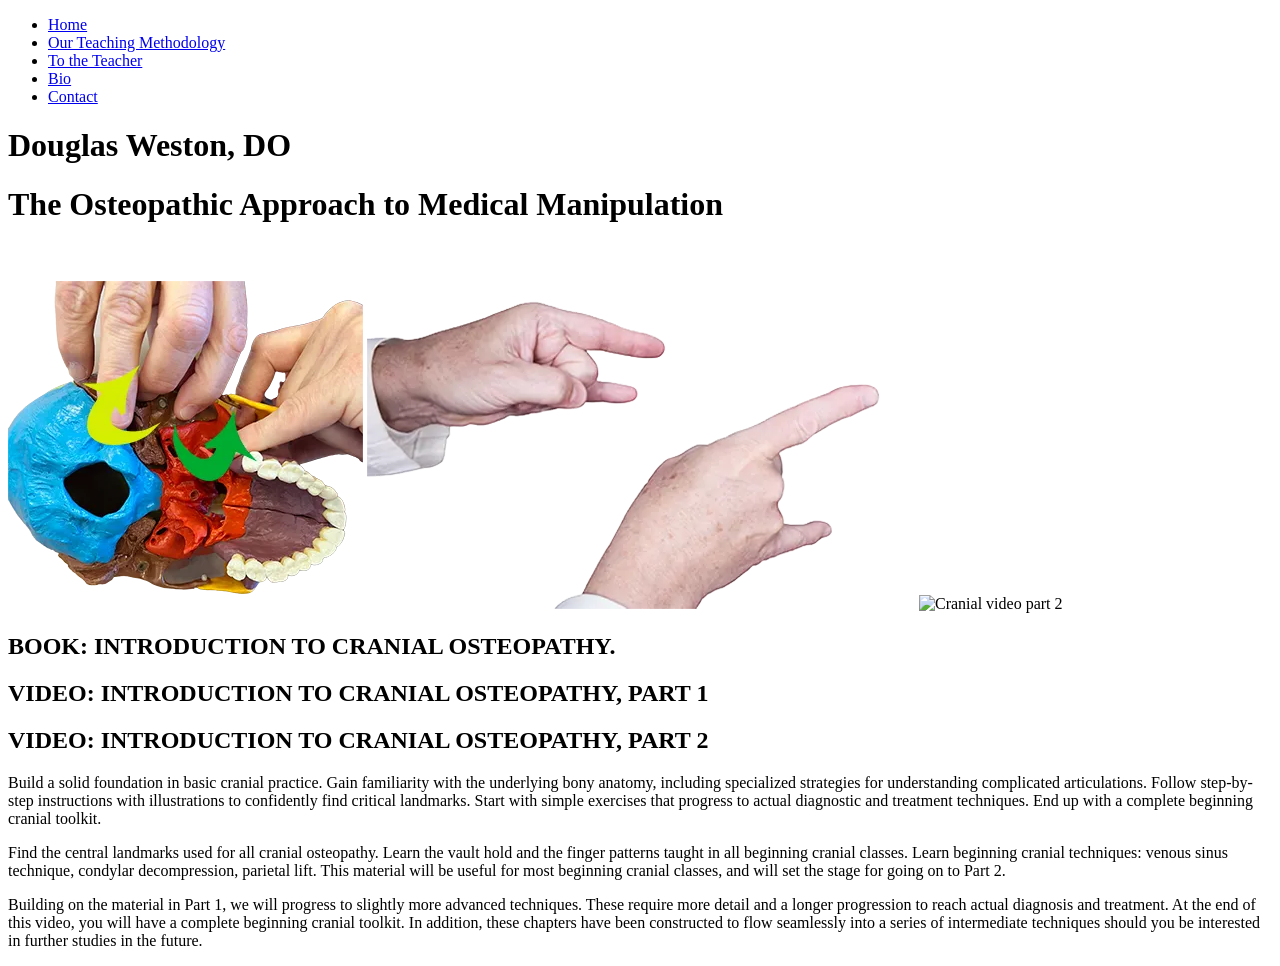
==== index.html @ 76a56d4a "First commit of cranial website" ====
<!DOCTYPE html>
<html lang="en">
<head>
  <meta charset="UTF-8">
  <meta name="viewport" content="width=device-width, initial-scale=1.0">
  <title>Cranial Teaching</title>
  <link rel="preconnect" href="https://fonts.googleapis.com">
  <link rel="preconnect" href="https://fonts.gstatic.com" crossorigin>
  <link href="https://fonts.googleapis.com/css2?family=Merriweather:ital,opsz,wght@0,18..144,300..900;1,18..144,300..900&family=Roboto:ital,wght@0,100..900;1,100..900&display=swap" rel="stylesheet">
   <link rel="stylesheet" href="css/styles.css">
</head>
<body class="home">
  <nav class="navbar">
    <ul>
      <li><a href="index.html">Home</a></li>
       <li><a href="teaching-method.html">Our Teaching Methodology</a></li>
       <li><a href="totheteacher.html">To the Teacher</a></li>
      <li><a href="westonbio.html">Bio</a></li>
      <li><a href="contact.html">Contact</a></li>
    </ul>
  </nav>
  <header class="header-grid">
    <h1>Douglas Weston, DO</h1>
    <h1>The Osteopathic Approach to Medical Manipulation</h1>
  </header>
  
  <main>
    <!--Images for each of the products-->
    <div class="product-columns">
      <img class="product-item" src="images/book-355.webp" alt="Cranial Osteopathy book">
      <img class="product-item" src="images/part1-500.webp"  alt="Cranial video part 1">
      <img class="product-item" src="images/part2-thumbnail.webp"  alt="Cranial video part 2">
      <h2 class="product-item">BOOK: INTRODUCTION TO CRANIAL OSTEOPATHY.</h2>
      <h2 class="product-item">VIDEO: INTRODUCTION TO CRANIAL OSTEOPATHY, PART 1</h2>
      <h2 class="product-item">VIDEO: INTRODUCTION TO CRANIAL OSTEOPATHY, PART 2</h2>
      <p>Build a solid foundation in basic cranial practice. Gain familiarity with the underlying bony anatomy, including specialized strategies for understanding complicated articulations. Follow step-by-step instructions with illustrations to confidently find critical landmarks. Start with simple exercises that progress to actual diagnostic and treatment techniques. End up with a complete beginning cranial toolkit.</p>
      
      <p>Find the central landmarks used for all cranial osteopathy. Learn the vault hold and the finger patterns taught in all beginning cranial classes. Learn  beginning cranial techniques: venous sinus technique, condylar decompression, parietal lift. This material will be useful for most beginning cranial classes, and will set the stage for going on to  Part 2.</p>
      
      <p>Building on the material in Part 1, we will progress to slightly more advanced techniques. These require more detail and a longer progression to reach actual diagnosis and treatment.  At the end of this video, you will have a complete beginning cranial toolkit. In addition, these chapters have been constructed to flow seamlessly into a series of intermediate techniques should you be interested in further studies in the future.</p>
    </div>
  </main>
</body>
</html>
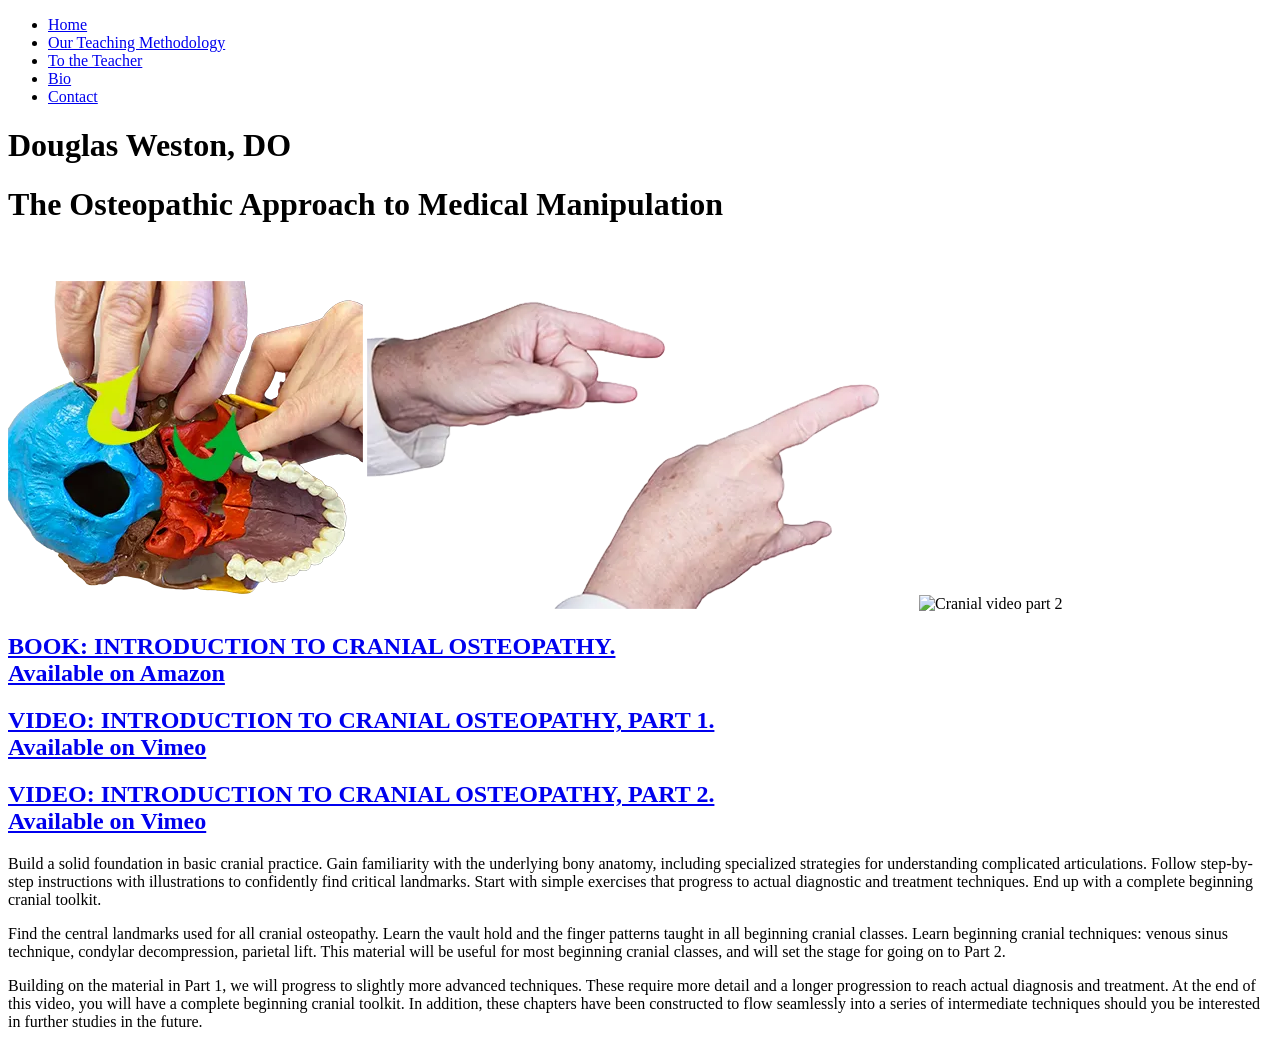
==== commit 52ac36a4: "contact and product links Put real links in when Amazon and Vimeo are up. We will do a branch test t" ====
--- a/index.html
+++ b/index.html
@@ -29,10 +29,16 @@
     <div class="product-columns">
       <img class="product-item" src="images/book-355.webp" alt="Cranial Osteopathy book">
       <img class="product-item" src="images/part1-500.webp"  alt="Cranial video part 1">
-      <img class="product-item" src="images/part2-thumbnail.webp"  alt="Cranial video part 2">
-      <h2 class="product-item">BOOK: INTRODUCTION TO CRANIAL OSTEOPATHY.</h2>
-      <h2 class="product-item">VIDEO: INTRODUCTION TO CRANIAL OSTEOPATHY, PART 1</h2>
-      <h2 class="product-item">VIDEO: INTRODUCTION TO CRANIAL OSTEOPATHY, PART 2</h2>
+      <img class="product-item" src="images/part2-thumbnail.webp"  alt="Cranial video part 2">     
+      <a href="#">         
+       <h2 class="product-item">BOOK: INTRODUCTION TO CRANIAL OSTEOPATHY. <div class="purchase-text"> Available on Amazon</div></h2> 
+      </a>
+      <a href="#">
+        <h2 class="product-item">VIDEO: INTRODUCTION TO CRANIAL OSTEOPATHY, PART 1. <div class="purchase-text">Available on Vimeo</div></h2>
+      </a>
+      <a href="#">
+       <h2 class="product-item">VIDEO: INTRODUCTION TO CRANIAL OSTEOPATHY, PART 2. <div class="purchase-text">Available on Vimeo</div></h2>
+      </a>  
       <p>Build a solid foundation in basic cranial practice. Gain familiarity with the underlying bony anatomy, including specialized strategies for understanding complicated articulations. Follow step-by-step instructions with illustrations to confidently find critical landmarks. Start with simple exercises that progress to actual diagnostic and treatment techniques. End up with a complete beginning cranial toolkit.</p>
       
       <p>Find the central landmarks used for all cranial osteopathy. Learn the vault hold and the finger patterns taught in all beginning cranial classes. Learn  beginning cranial techniques: venous sinus technique, condylar decompression, parietal lift. This material will be useful for most beginning cranial classes, and will set the stage for going on to  Part 2.</p>
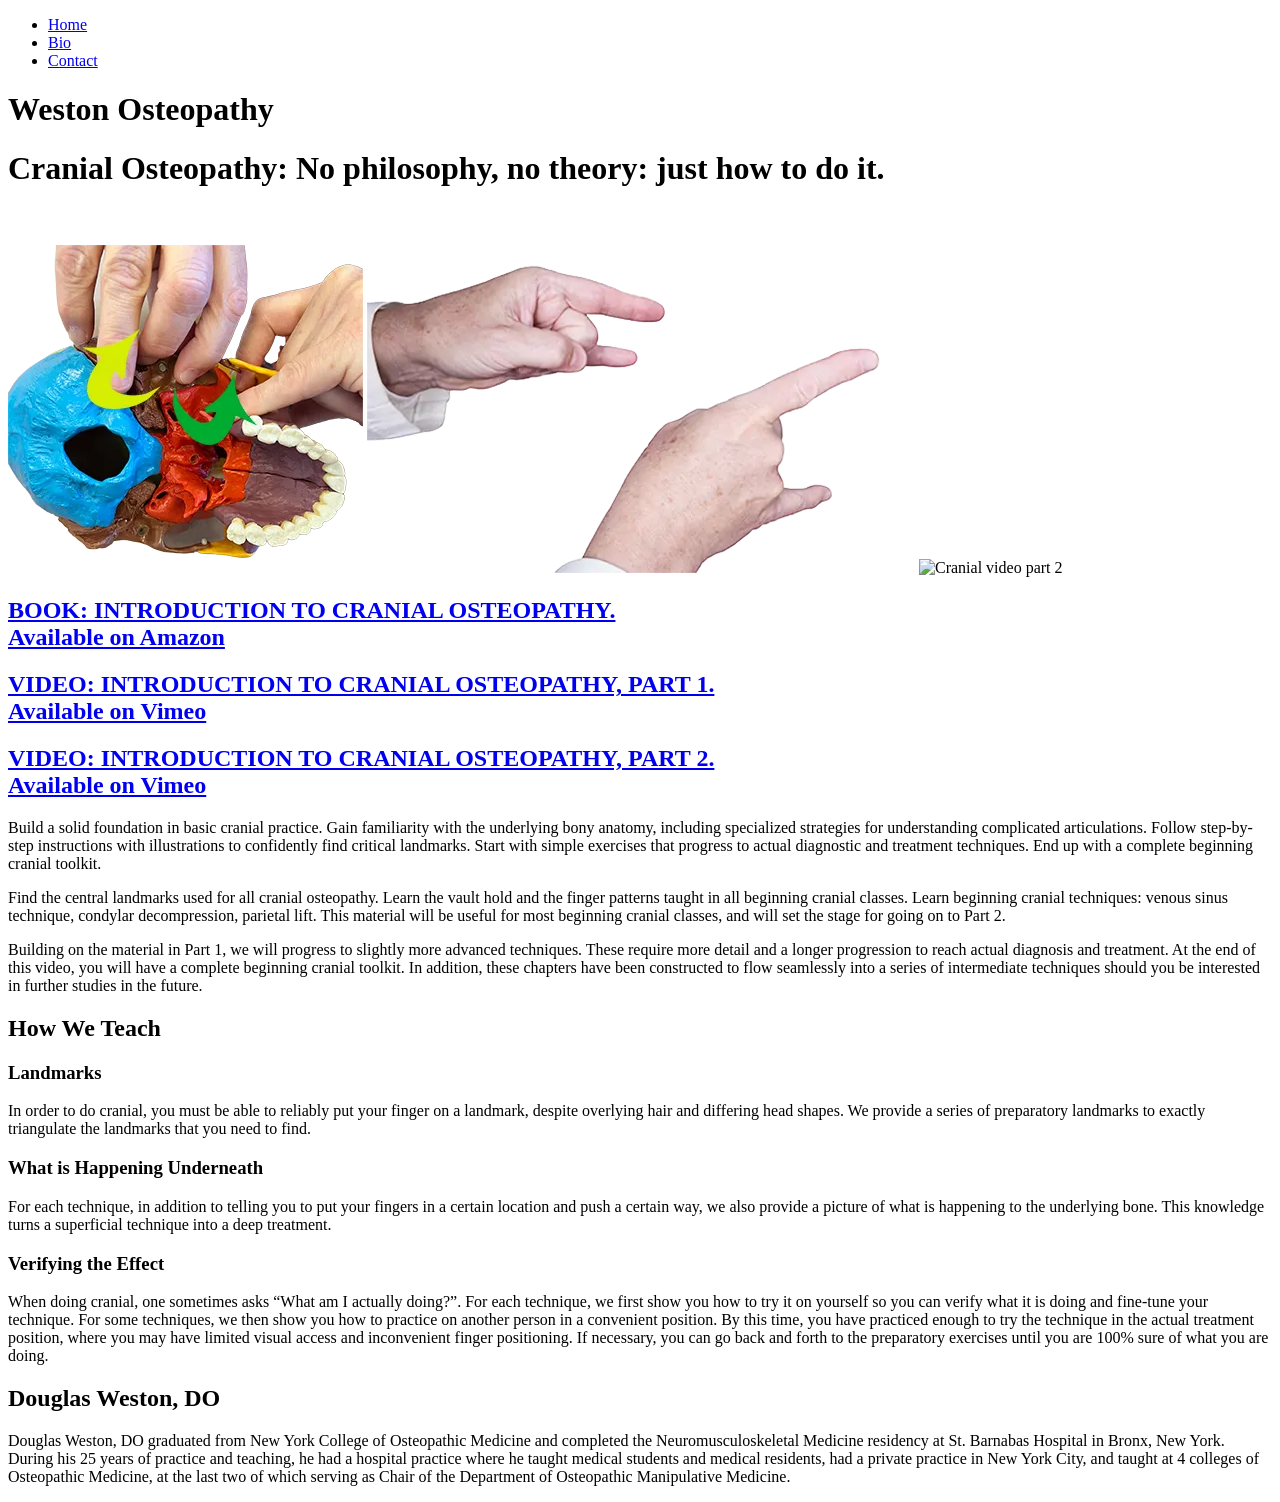
==== commit e648008e: "Simplified Site First commit of the simplified site." ====
--- a/index.html
+++ b/index.html
@@ -13,15 +13,13 @@
   <nav class="navbar">
     <ul>
       <li><a href="index.html">Home</a></li>
-       <li><a href="teaching-method.html">Our Teaching Methodology</a></li>
-       <li><a href="totheteacher.html">To the Teacher</a></li>
       <li><a href="westonbio.html">Bio</a></li>
       <li><a href="contact.html">Contact</a></li>
     </ul>
   </nav>
   <header class="header-grid">
-    <h1>Douglas Weston, DO</h1>
-    <h1>The Osteopathic Approach to Medical Manipulation</h1>
+    <h1>Weston Osteopathy</h1>
+    <h1>Cranial Osteopathy: No philosophy, no theory: just how to do it.</h1>
   </header>
   
   <main>
@@ -45,6 +43,22 @@
       
       <p>Building on the material in Part 1, we will progress to slightly more advanced techniques. These require more detail and a longer progression to reach actual diagnosis and treatment.  At the end of this video, you will have a complete beginning cranial toolkit. In addition, these chapters have been constructed to flow seamlessly into a series of intermediate techniques should you be interested in further studies in the future.</p>
     </div>
+    <div class="main-narrative">
+      <div class="teaching-blurb">
+        <h2>How We Teach</h2>
+        <h3>Landmarks</h3>
+        <p>In order to do cranial, you must be able to reliably put your finger on a landmark, despite overlying hair and differing head shapes. We provide a series of preparatory landmarks to exactly triangulate the landmarks that you need to find. </p>
+        <h3>What is Happening Underneath</h3>
+        <p>For each technique, in addition to telling you to put your fingers in a certain location and push a certain way, we also provide a picture of what is happening to the underlying bone. This knowledge turns a superficial technique into a deep treatment. </p>
+        <h3>Verifying the Effect</h3>
+        <p>When doing cranial, one sometimes asks “What am I actually doing?”. For each technique, we first show you how to try it on yourself so you can verify what it is doing and fine-tune your technique. For some techniques, we then show you how to practice on another person in a convenient position. By this time, you have practiced enough to try the technique in the actual treatment position, where you may have limited visual access and inconvenient finger positioning. If necessary, you can go back and forth to the preparatory exercises until you are 100% sure of what you are doing. </p>
+      </div>
+      <div class="bio">
+        <h2>Douglas Weston, DO</h2>
+        <p>Douglas Weston, DO graduated from New York College of Osteopathic Medicine and completed the Neuromusculoskeletal Medicine residency at St. Barnabas Hospital in Bronx, New York. During his 25 years of practice and teaching, he had a hospital practice where he taught medical students and medical residents, had a private practice in New York City, and taught at 4 colleges of Osteopathic Medicine, at the last two of which serving as Chair of the Department of Osteopathic Manipulative Medicine.</p>
+      </div>
+
+    </div>
   </main>
 </body>
 </html>
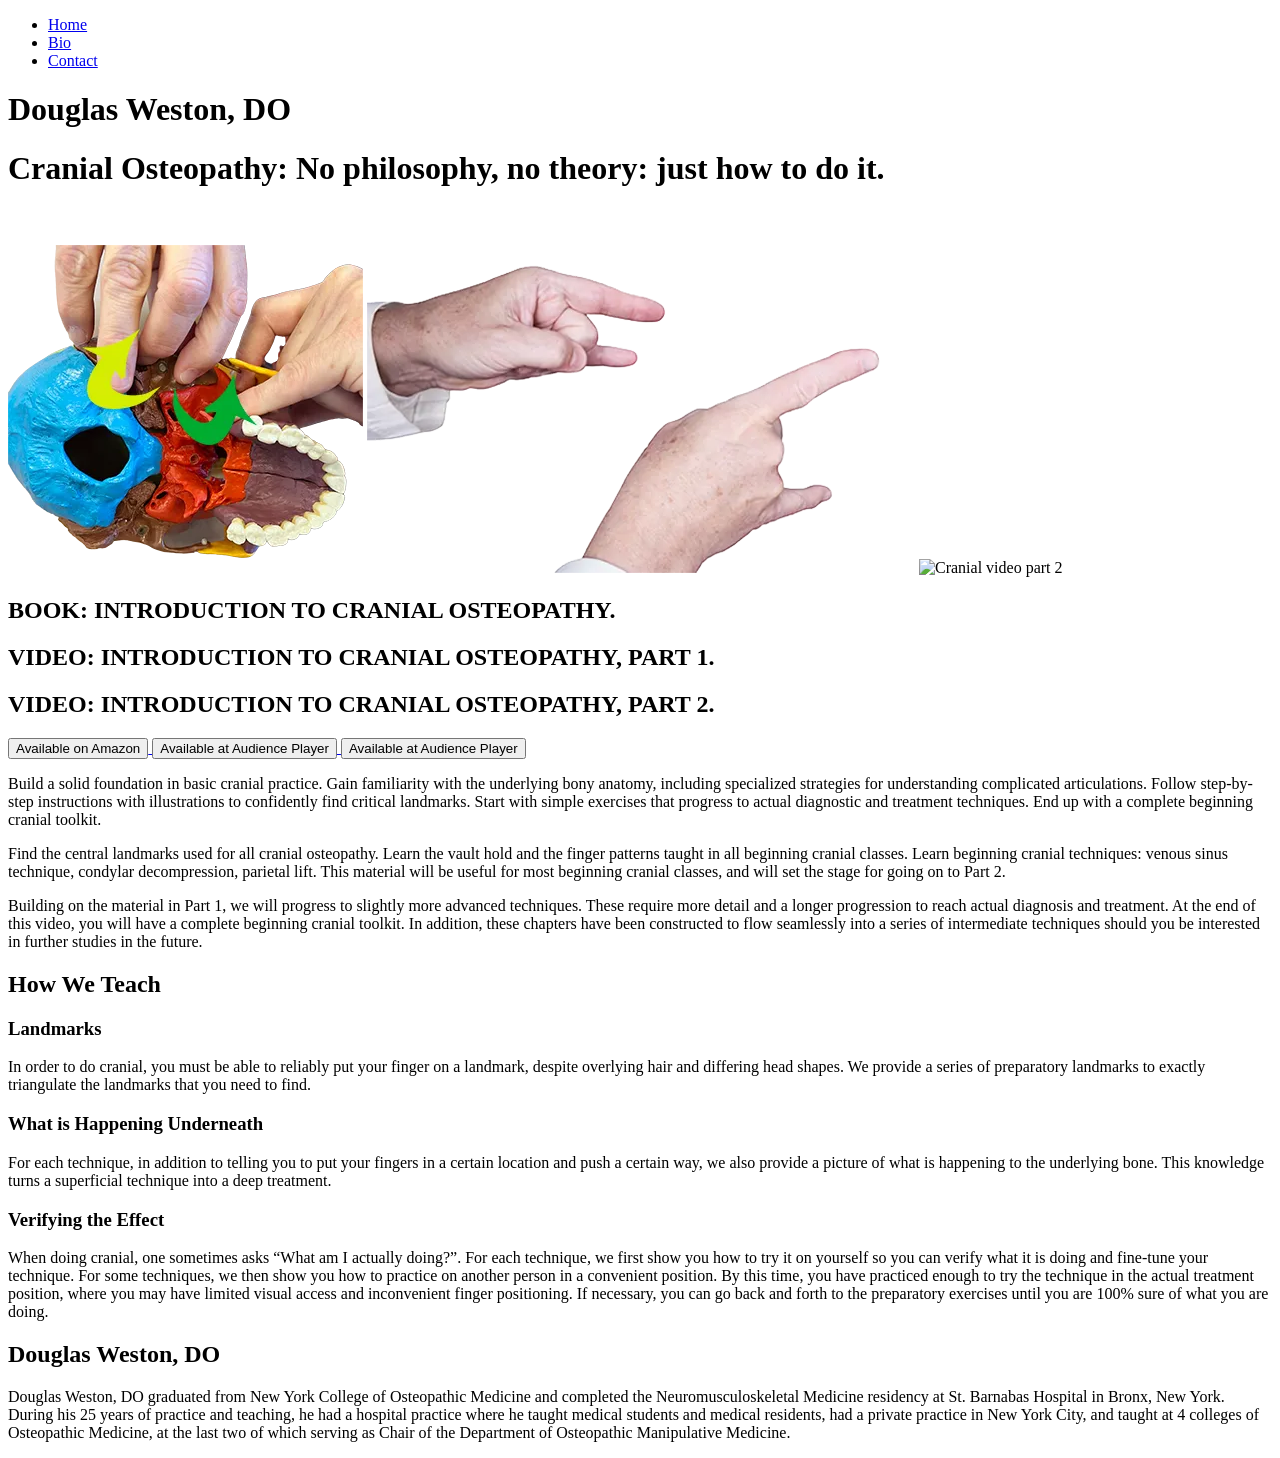
==== commit 2558f188: "2nd reduced site commit Mostly cosmetic  changes to Contact Page." ====
--- a/index.html
+++ b/index.html
@@ -18,7 +18,7 @@
     </ul>
   </nav>
   <header class="header-grid">
-    <h1>Weston Osteopathy</h1>
+    <h1>Douglas Weston, DO</h1>
     <h1>Cranial Osteopathy: No philosophy, no theory: just how to do it.</h1>
   </header>
   
@@ -28,14 +28,17 @@
       <img class="product-item" src="images/book-355.webp" alt="Cranial Osteopathy book">
       <img class="product-item" src="images/part1-500.webp"  alt="Cranial video part 1">
       <img class="product-item" src="images/part2-thumbnail.webp"  alt="Cranial video part 2">     
-      <a href="#">         
-       <h2 class="product-item">BOOK: INTRODUCTION TO CRANIAL OSTEOPATHY. <div class="purchase-text"> Available on Amazon</div></h2> 
+      <h2 class="product-item">BOOK: INTRODUCTION TO CRANIAL OSTEOPATHY.</h2> 
+      <h2 class="product-item">VIDEO: INTRODUCTION TO CRANIAL OSTEOPATHY, PART 1.</h2>
+      <h2 class="product-item">VIDEO: INTRODUCTION TO CRANIAL OSTEOPATHY, PART 2.</h2>
+      <a href="https://tarptent.com" target="_blank">         
+        <button class="button-class">Available on Amazon</button> 
       </a>
-      <a href="#">
-        <h2 class="product-item">VIDEO: INTRODUCTION TO CRANIAL OSTEOPATHY, PART 1. <div class="purchase-text">Available on Vimeo</div></h2>
+      <a href="https://slingfin.com" target="_blank">
+        <button class="button-class">Available at Audience Player</button>
       </a>
-      <a href="#">
-       <h2 class="product-item">VIDEO: INTRODUCTION TO CRANIAL OSTEOPATHY, PART 2. <div class="purchase-text">Available on Vimeo</div></h2>
+      <a href="https://hyperlitemountaingear.com" target="_blank">
+        <button class="button-class">Available at Audience Player</button>
       </a>  
       <p>Build a solid foundation in basic cranial practice. Gain familiarity with the underlying bony anatomy, including specialized strategies for understanding complicated articulations. Follow step-by-step instructions with illustrations to confidently find critical landmarks. Start with simple exercises that progress to actual diagnostic and treatment techniques. End up with a complete beginning cranial toolkit.</p>
       
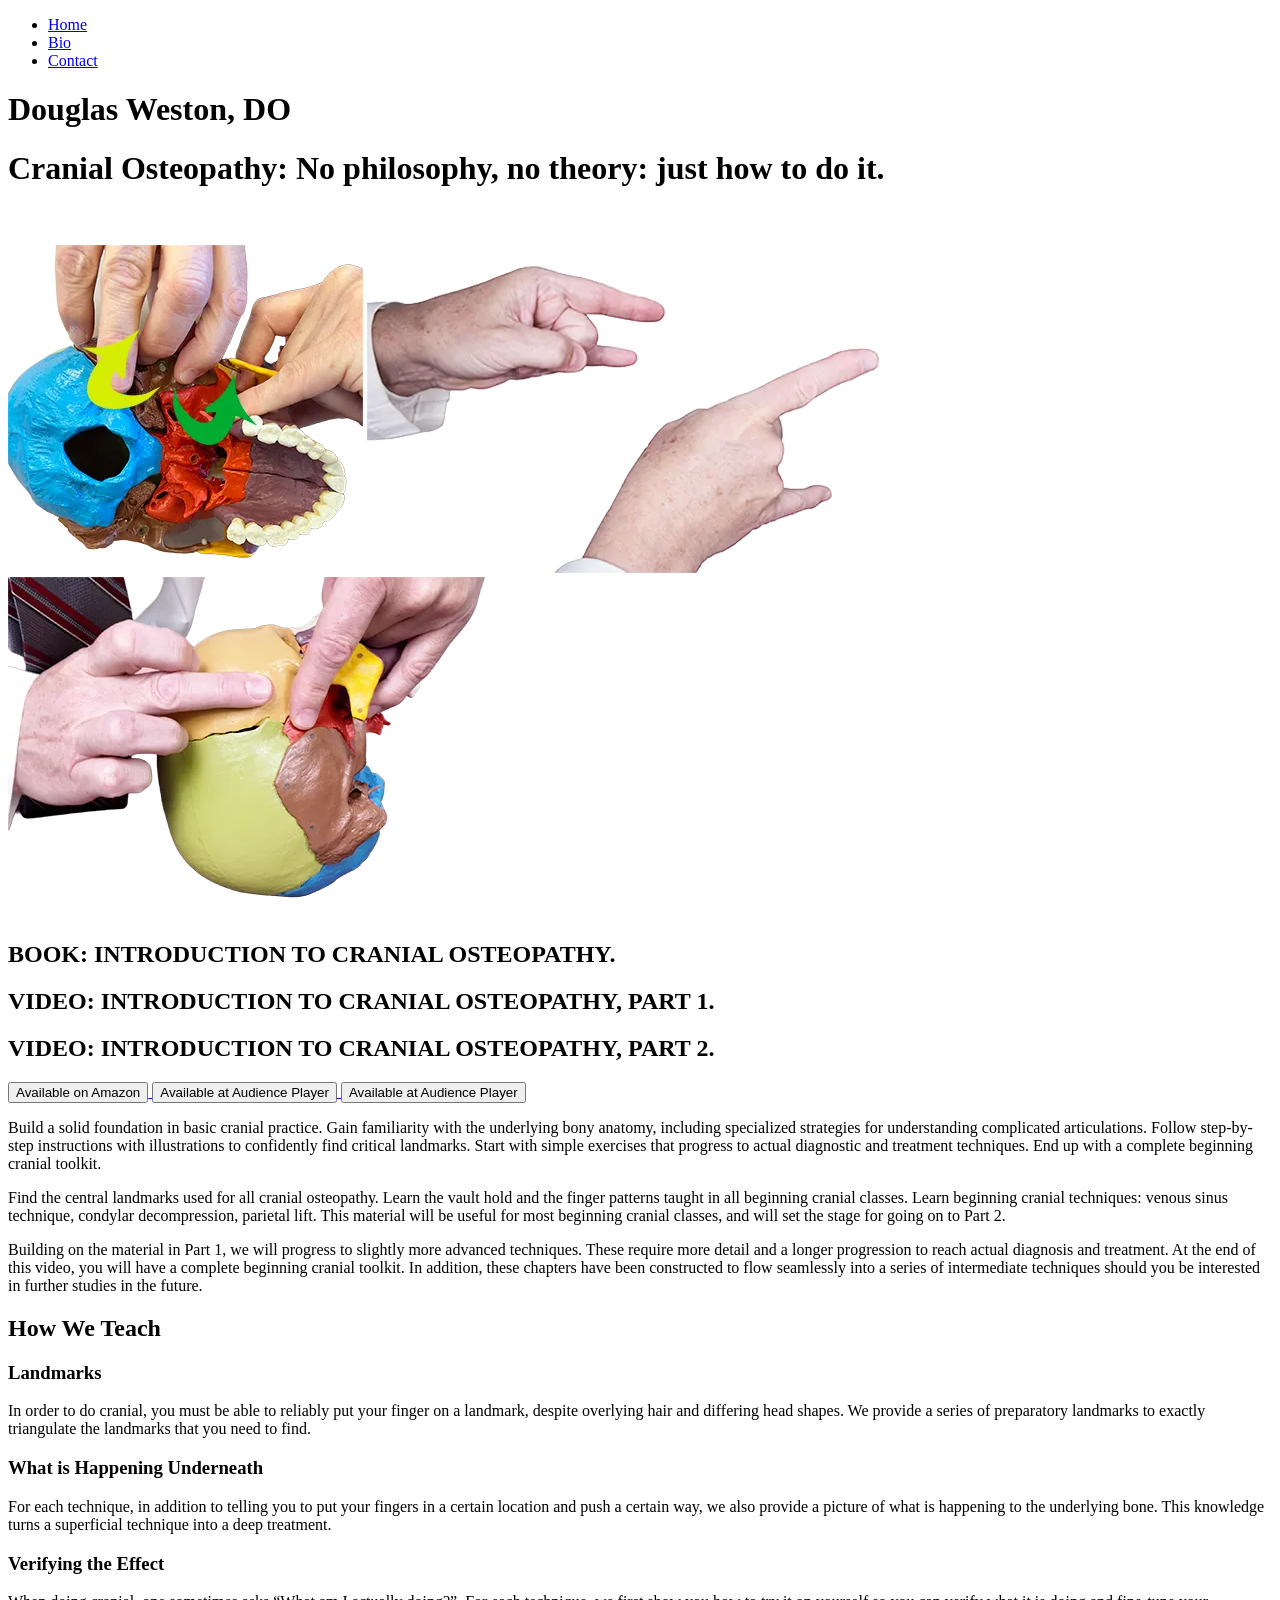
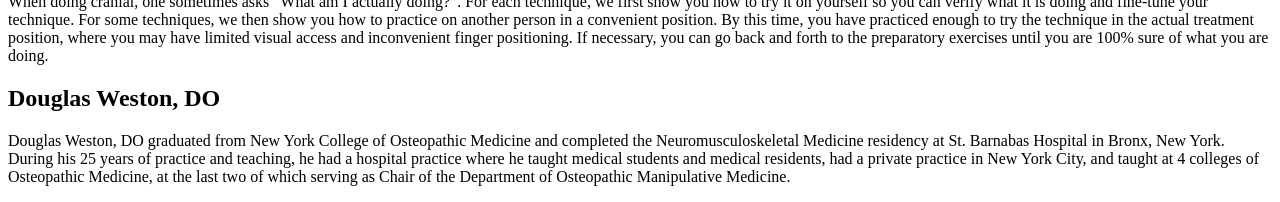
==== commit 8ae18978: "Update index.html Part 2 thumbnail capitalization" ====
--- a/index.html
+++ b/index.html
@@ -27,7 +27,7 @@
     <div class="product-columns">
       <img class="product-item" src="images/book-355.webp" alt="Cranial Osteopathy book">
       <img class="product-item" src="images/part1-500.webp"  alt="Cranial video part 1">
-      <img class="product-item" src="images/part2-thumbnail.webp"  alt="Cranial video part 2">     
+      <img class="product-item" src="images/Part2-thumbnail.webp"  alt="Cranial video part 2">     
       <h2 class="product-item">BOOK: INTRODUCTION TO CRANIAL OSTEOPATHY.</h2> 
       <h2 class="product-item">VIDEO: INTRODUCTION TO CRANIAL OSTEOPATHY, PART 1.</h2>
       <h2 class="product-item">VIDEO: INTRODUCTION TO CRANIAL OSTEOPATHY, PART 2.</h2>
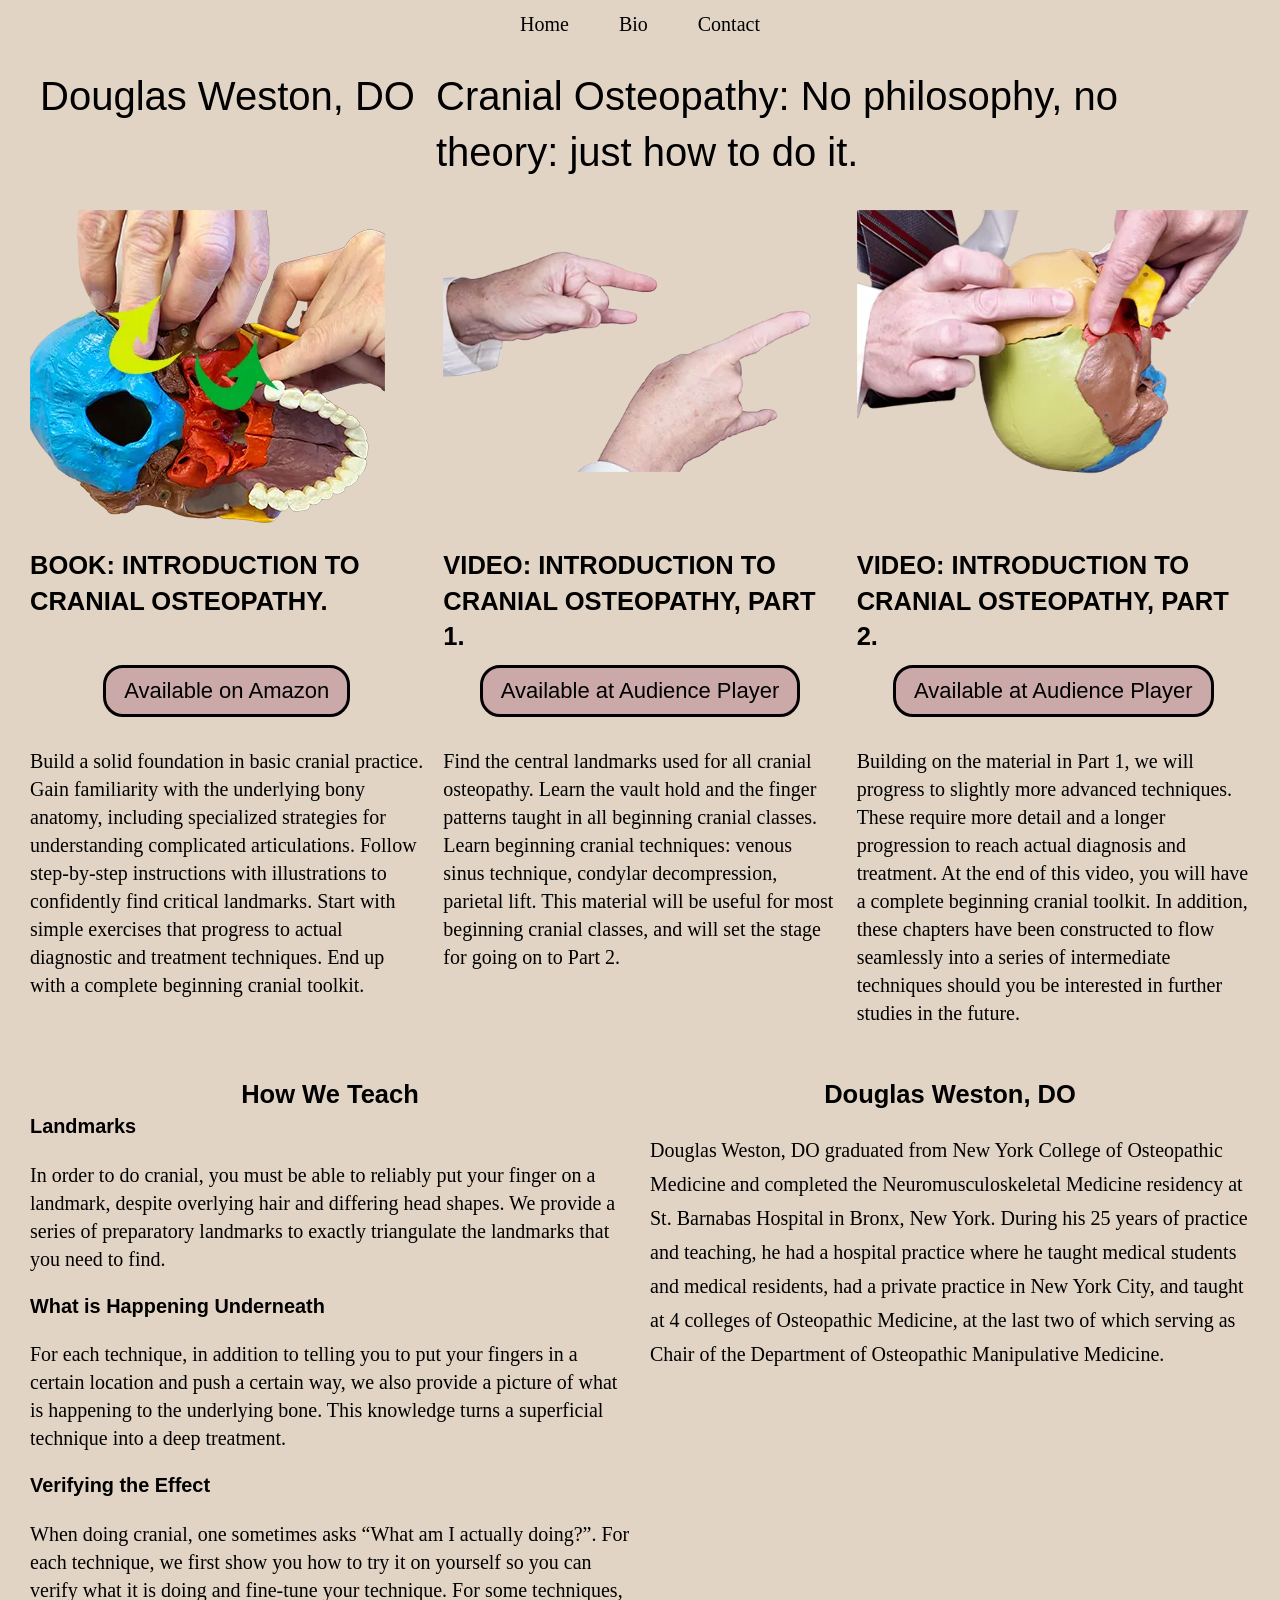
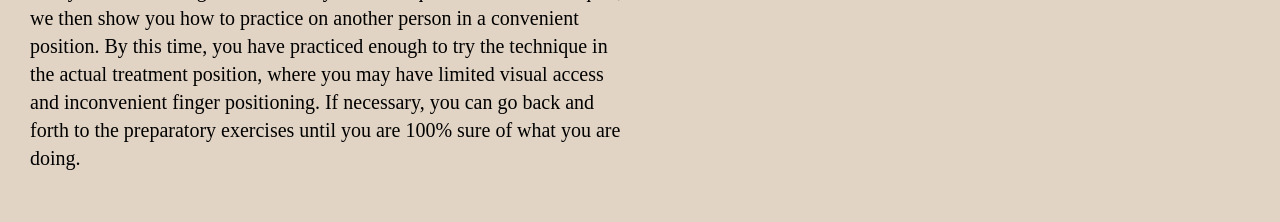
==== commit ee7bc4eb: "CSS folder capitalization" ====
--- a/index.html
+++ b/index.html
@@ -7,7 +7,7 @@
   <link rel="preconnect" href="https://fonts.googleapis.com">
   <link rel="preconnect" href="https://fonts.gstatic.com" crossorigin>
   <link href="https://fonts.googleapis.com/css2?family=Merriweather:ital,opsz,wght@0,18..144,300..900;1,18..144,300..900&family=Roboto:ital,wght@0,100..900;1,100..900&display=swap" rel="stylesheet">
-   <link rel="stylesheet" href="css/styles.css">
+   <link rel="stylesheet" href="CSS/styles.css">
 </head>
 <body class="home">
   <nav class="navbar">
--- a/CSS/styles.css
+++ b/CSS/styles.css
@@ -0,0 +1,189 @@
+
+
+/* GLOBAL STYLES */
+html {
+    font-size: 62.5%;
+}
+body {
+    background: #e2d4c4; 
+    margin: 0;
+    font-family: 'Merriweather', serif;
+    font-size: 1.7rem;
+    line-height: 1.4;
+}
+ h1, h2, h3 {
+    font-family: 'Roboto', sans-serif;
+    margin: 0;
+    color: black;
+}
+h1 {
+  font-size: 4rem;
+  font-weight: 400;
+}
+
+/* NAVBAR STYLES */
+.navbar {
+  display: grid;
+  grid-auto-flow: column;
+  justify-content: center;
+  margin: 0 0 20px 0;
+}
+.navbar ul {
+  list-style-type: none;
+  /* background-color: #a66d4b; */
+  padding: 0px;
+  margin: 0px;
+  grid-template-columns: repeat(4, 1fr);
+  padding: 5px;
+  /* border-radius: 10px; */
+}
+.navbar a {
+  color: black;
+  text-decoration: none;
+  padding: 5px;
+  display: block;
+  text-align: center;
+}
+  .navbar a:hover {
+  color: rgba(127, 25, 25, 0.822);
+
+} 
+.navbar li {
+  float: left;
+  font-size: 2rem;
+  padding: 0 20px;
+}
+
+/* HOME PAGE STYLES */
+/* <a> tag for when we add hyperlinks to the 3 products */
+a {
+    color: #3c8453;
+    text-decoration: none;
+}
+
+.purchase-text {
+  color: #6d452e;
+  opacity: .75;
+}
+.purchase-text:hover {
+  color: green;
+}
+.header-grid {
+  display: grid;
+  grid-template-columns: 33% 67%;
+  margin: 0 4rem;
+}
+.product-columns {
+  display: grid;
+  grid-template-columns: repeat(3, 1fr);
+  gap: 10px 20px;
+  margin: 30px;
+}
+.product-columns p {
+  font-size: 2rem;
+}
+.product-item {
+  max-width: 100%;
+}
+.button-class {
+  background-color: rgb(203, 169, 169);
+}
+.main-narrative {
+  display: grid;
+  grid-template-columns: repeat(2, 1fr);
+  gap: 10px 20px;
+  margin: 30px;
+}
+.main-narrative p {
+  font-size: 2rem;
+}
+.main-narrative h2 {
+  text-align: center;
+}
+.bio p {
+  line-height: 1.7;
+}
+/* BIO PAGE STYLES */
+.center-title {
+  width: 50%;
+  margin-left: auto;
+  margin-right: auto;
+  margin-bottom: 2rem;
+  text-align: center;
+}
+.biogrid {
+  display: grid;
+  grid-template-columns: 1fr 1.5fr;
+  gap: 2rem;
+  margin: 3rem;
+}
+.biogrid p {
+  font-size: 2rem;
+}
+.biogrid h2 {
+  padding-top: 2rem;
+}
+
+.biogrid img {
+  margin-left: 3rem;
+}
+/* CONTACT PAGE STYLES */
+
+/* This is the CSS for the Google Forms contact page */
+/* .iframe-container {
+  display: flex;
+  justify-content: center;
+} */
+
+/* This is CSS for the formspree.io contact page. I hope I can get it to work. */
+input {
+  border-width: .35rem;
+  border-style: solid;
+  background-color: #e2d4c4;
+  width: 70%;
+  margin-left: 12%;
+  font-size: 2rem;
+  padding: 16px 16px;
+  border-radius: 20px;
+  border-color: black;
+  margin-bottom: 2rem;
+}
+textarea {
+  border-width: .35rem;
+  border-style: solid;
+  background-color: #e2d4c4;
+  width: 70%;
+  margin-left: 12%;
+  font-size: 2rem;
+  padding: 16px 16px;
+  border-radius: 20px;
+  border-color: black;
+  margin-bottom: 25px;
+}
+input:focus-within {
+  outline: none;
+  border-color: brown;
+  border-width: 3px;
+}
+textarea:focus-within {
+  outline: none;
+  border-color: brown;
+  border-width: 3px;
+}
+button {
+  border-width: .35rem;
+  border-style: solid;
+  background-color: #e2d4c4;
+  border-radius: 20px;
+  border-color: black;
+  font-size: 22px;
+  padding: 10px 18px;
+  text-align: center;
+  display: flex;
+  margin: auto;
+}
+button:hover {
+  opacity: 80%;
+  cursor: pointer;
+}
+
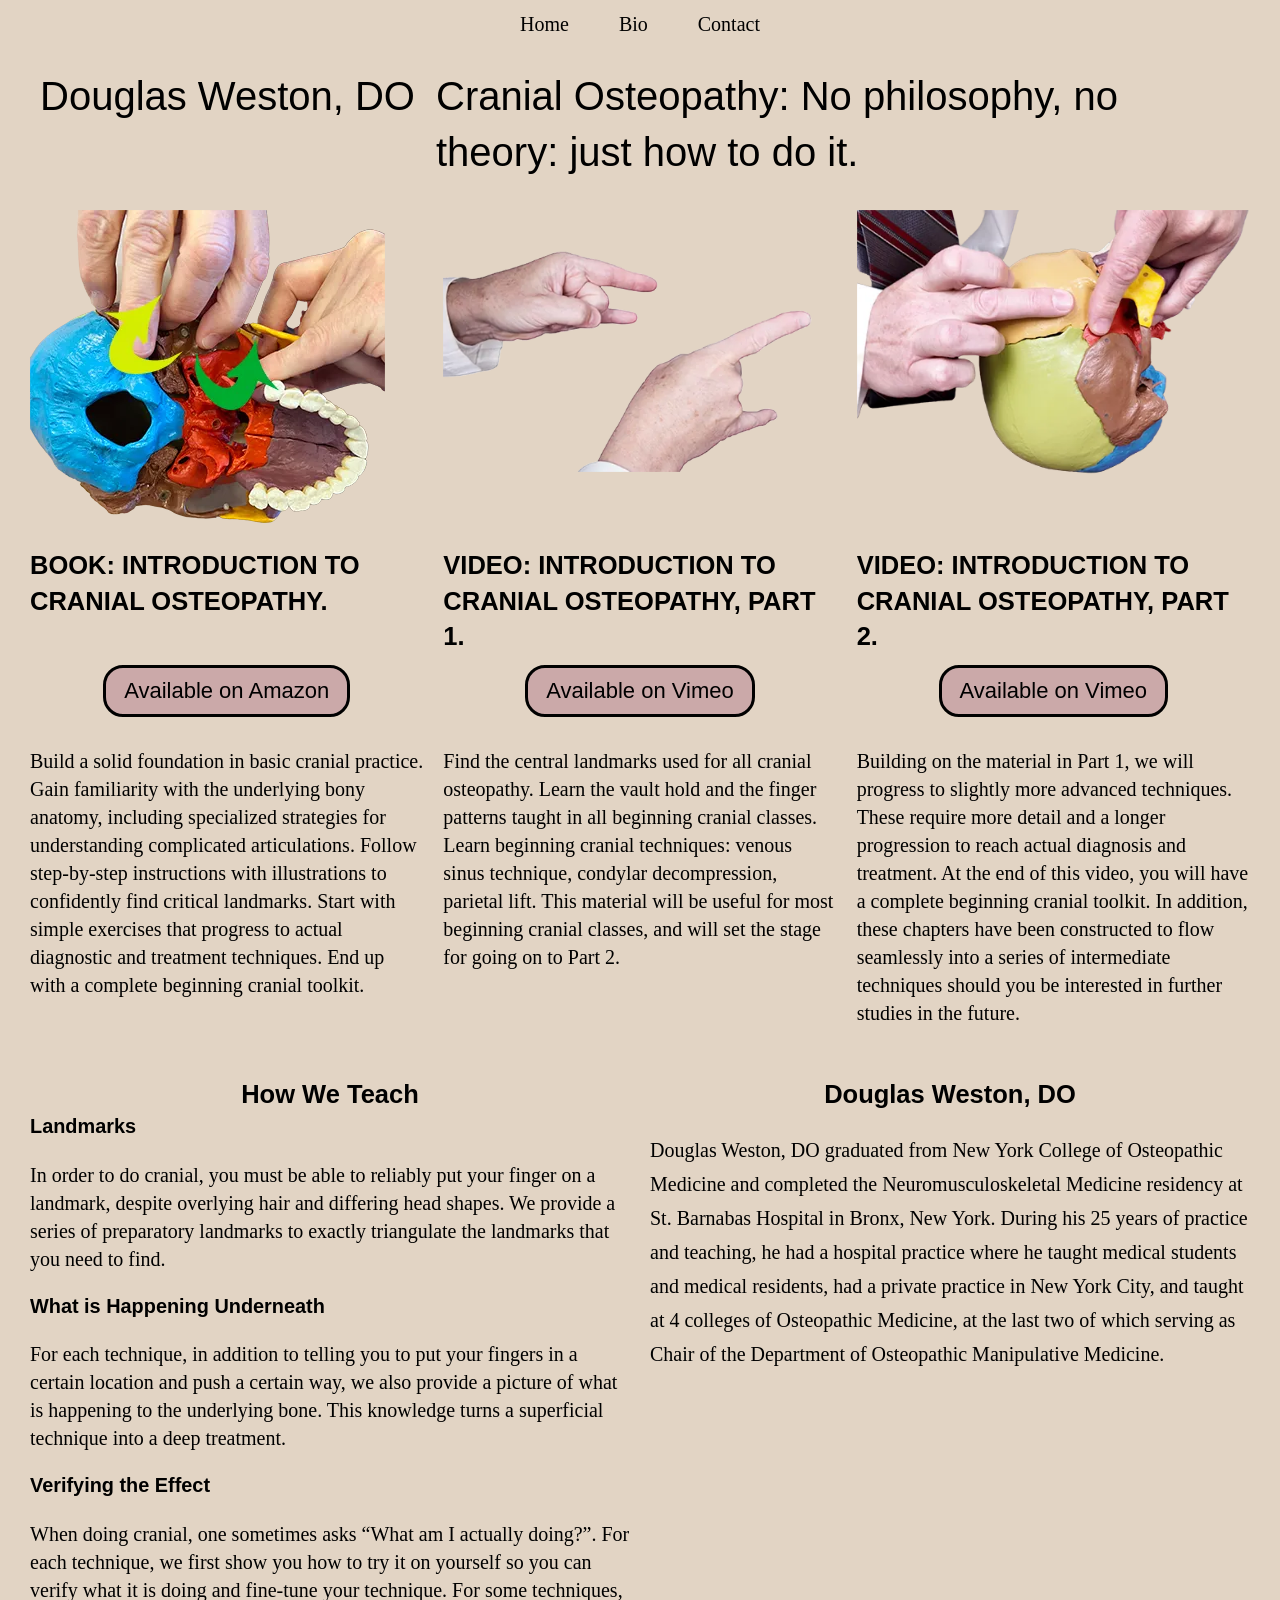
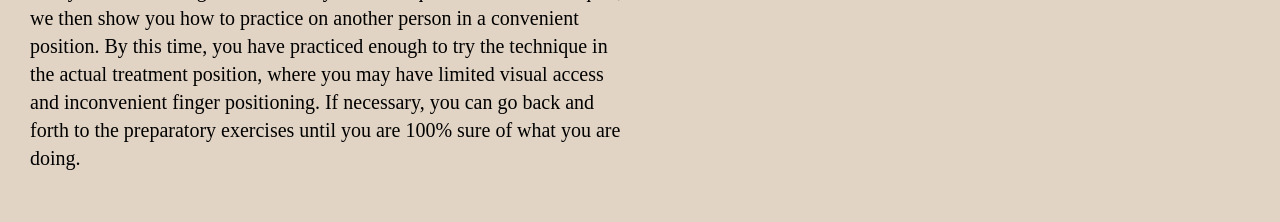
==== commit 2f816395: "Commit Audience Player Commit Audience Player, then change to Vimeo" ====
--- a/index.html
+++ b/index.html
@@ -35,10 +35,10 @@
         <button class="button-class">Available on Amazon</button> 
       </a>
       <a href="https://slingfin.com" target="_blank">
-        <button class="button-class">Available at Audience Player</button>
+        <button class="button-class">Available on Vimeo</button>
       </a>
       <a href="https://hyperlitemountaingear.com" target="_blank">
-        <button class="button-class">Available at Audience Player</button>
+        <button class="button-class">Available on Vimeo</button>
       </a>  
       <p>Build a solid foundation in basic cranial practice. Gain familiarity with the underlying bony anatomy, including specialized strategies for understanding complicated articulations. Follow step-by-step instructions with illustrations to confidently find critical landmarks. Start with simple exercises that progress to actual diagnostic and treatment techniques. End up with a complete beginning cranial toolkit.</p>
       
